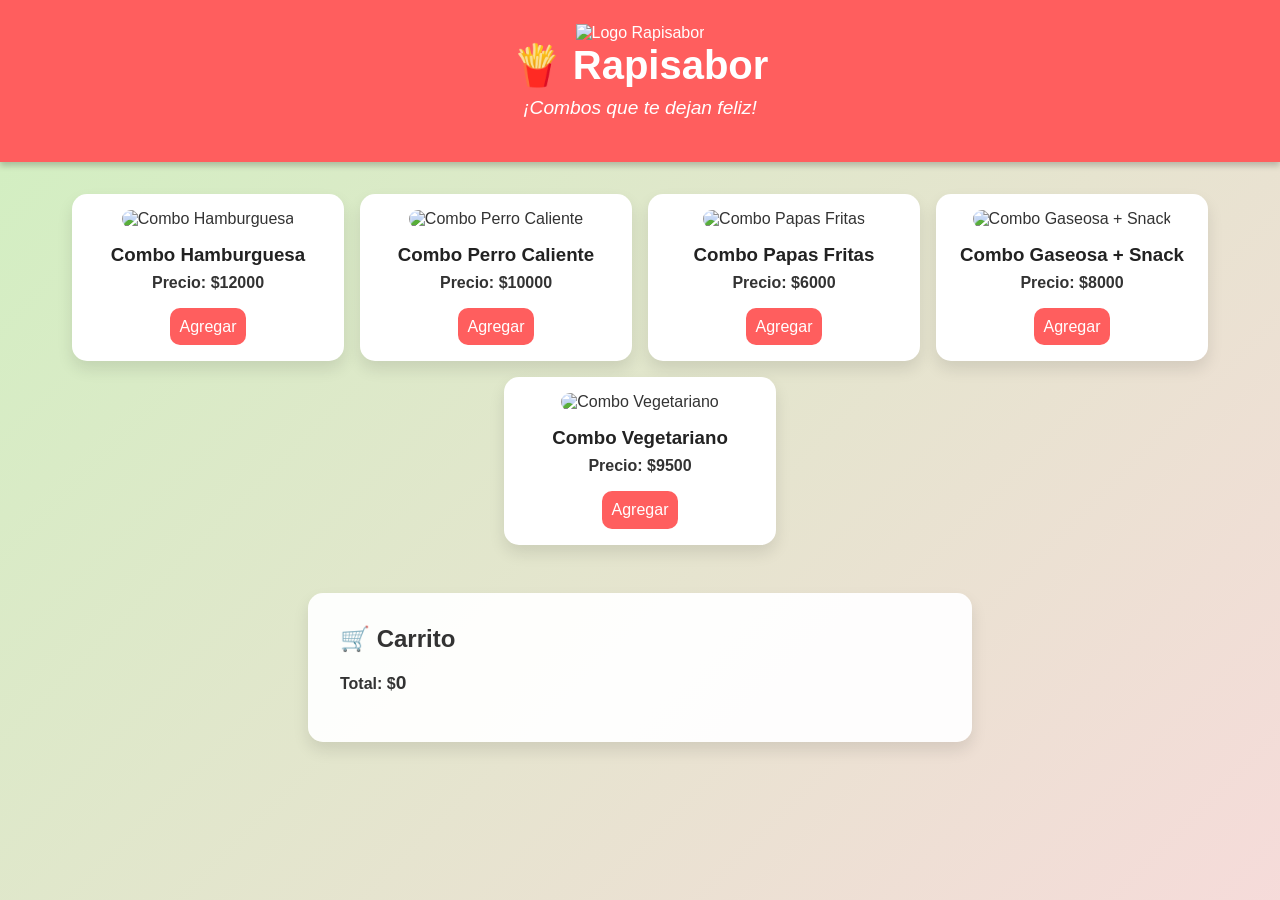
==== index.html @ d934a64f "Add files via upload" ====
<!DOCTYPE html>
<html lang="es">
<head>
  <meta charset="UTF-8" />
  <meta name="viewport" content="width=device-width, initial-scale=1.0" />
  <title>Rapisabor - Comidas Rápidas</title>
  <link rel="stylesheet" href="styles.css" />
</head>
<body>

  <header>
    <img src="https://assets.onecompiler.app/43ftuv7vk/43ftuyhb4/mmm.jpg" alt="Logo Rapisabor" class="logo" title="Mmm... combos 😋" />
    <h1>🍟 Rapisabor</h1>
    <p>¡Combos que te dejan feliz!</p>
  </header>

  <section class="menu" id="menu"></section>

  <section class="cart">
    <h2>🛒 Carrito</h2>
    <ul id="cart-items"></ul>
    <p><strong>Total: $<span id="total">0</span></strong></p>
  </section>

  <audio id="homeroSound" src="sounds/homero.mp3" preload="auto"></audio>
  <script src="script.js"></script>

</body>
</html>
---- styles.css ----
/* Fondo animado */
body {
  font-family: 'Segoe UI', sans-serif;
  margin: 0;
  background: linear-gradient(-45deg, #ffe6e6, #fff0cc, #ffd6e0, #d0f0c0);
  background-size: 400% 400%;
  animation: moverFondo 15s ease infinite;
  color: #333;
}

@keyframes moverFondo {
  0% { background-position: 0% 50%; }
  50% { background-position: 100% 50%; }
  100% { background-position: 0% 50%; }
}

header {
  background: #ff5e5e;
  color: white;
  text-align: center;
  padding: 1.5rem;
  box-shadow: 0 4px 6px rgba(0,0,0,0.2);
}

header h1 {
  margin: 0;
  font-size: 2.5rem;
}

header p {
  margin-top: 0.5rem;
  font-style: italic;
  font-size: 1.2rem;
}

/* Logo con animación */
.logo {
  width: 80px;
  height: 80px;
  object-fit: contain;
  animation: rebotar 2s infinite ease-in-out;
}

@keyframes rebotar {
  0%, 100% { transform: translateY(0); }
  50% { transform: translateY(-10px); }
}

.menu {
  display: flex;
  flex-wrap: wrap;
  justify-content: center;
  padding: 2rem;
  gap: 1rem;
}

.item {
  background: #fff;
  border-radius: 15px;
  width: 240px;
  text-align: center;
  padding: 1rem;
  box-shadow: 0 8px 16px rgba(0,0,0,0.1);
  transition: transform 0.3s ease, box-shadow 0.3s ease;
}

.item:hover {
  transform: translateY(-5px);
  box-shadow: 0 12px 24px rgba(0,0,0,0.15);
}

.item img {
  width: 100%;
  height: 140px;
  object-fit: cover;
  border-radius: 10px;
  margin-bottom: 0.5rem;
}

.item h3 {
  margin: 0.5rem 0;
  color: #222;
}

.item p {
  margin: 0.5rem 0 1rem;
  font-weight: bold;
}

.item button {
  background-color: #ff5e5e;
  color: white;
  border: none;
  padding: 0.6rem;
  border-radius: 10px;
  cursor: pointer;
  font-size: 1rem;
  transition: background-color 0.3s ease;
}

.item button:hover {
  background-color: #ff3333;
}

.cart {
  padding: 2rem;
  background-color: rgba(255, 255, 255, 0.95);
  margin: 1rem auto;
  border-radius: 15px;
  box-shadow: 0 8px 16px rgba(0,0,0,0.1);
  max-width: 600px;
}

.cart h2 {
  margin-top: 0;
}

.cart ul {
  list-style: none;
  padding: 0;
}

.cart li {
  display: flex;
  justify-content: space-between;
  align-items: center;
  margin-bottom: 0.5rem;
  padding: 0.4rem;
  background-color: #f8f8f8;
  border-radius: 6px;
}

.remove-btn {
  background-color: #aaa;
  color: white;
  border: none;
  padding: 4px 10px;
  border-radius: 6px;
  cursor: pointer;
  font-size: 0.85rem;
  transition: background-color 0.2s ease;
}

.remove-btn:hover {
  background-color: #777;
}

#total {
  font-size: 1.2rem;
}
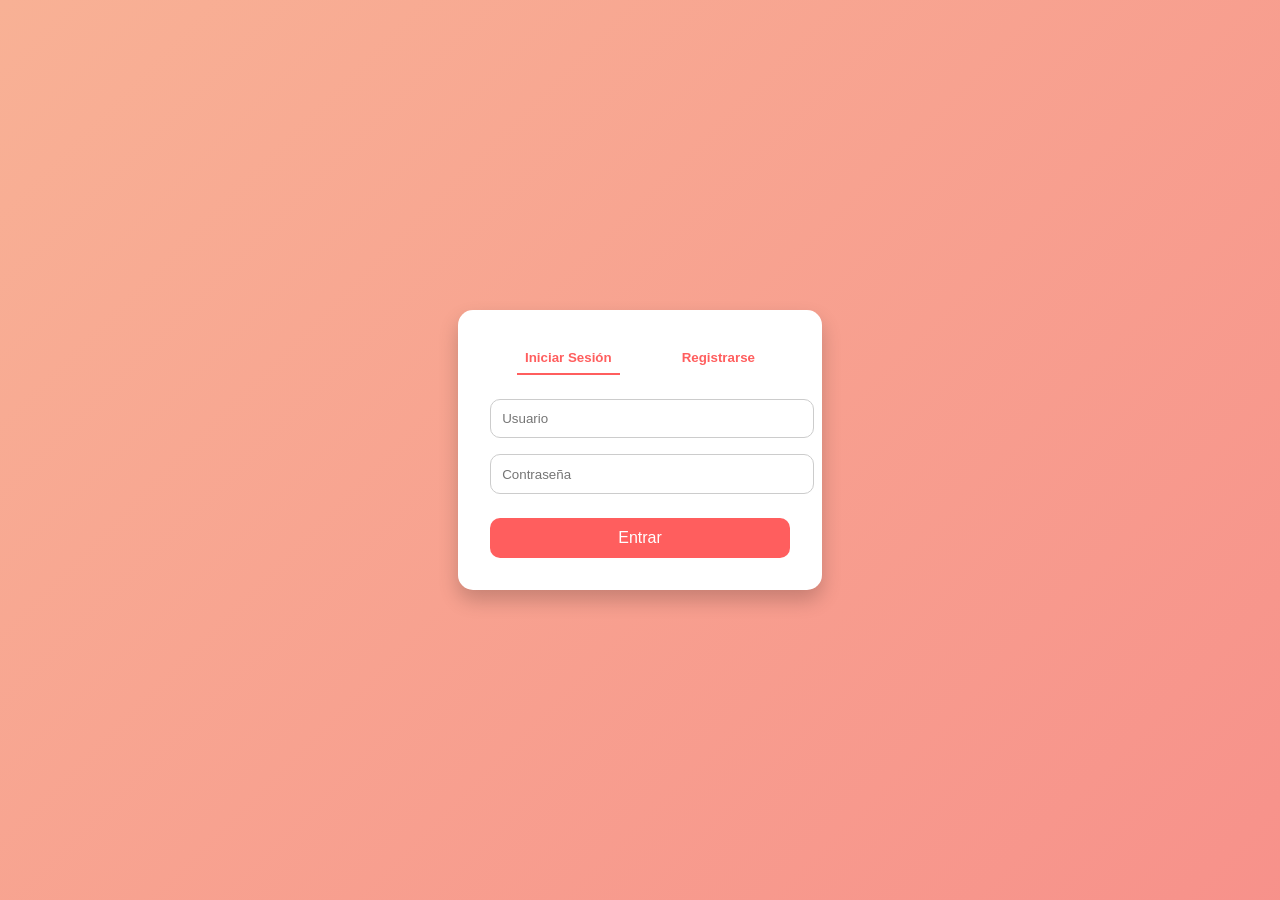
==== commit b804ed19: "index.html" ====
--- a/index.html
+++ b/index.html
@@ -2,28 +2,146 @@
 <html lang="es">
 <head>
   <meta charset="UTF-8" />
-  <meta name="viewport" content="width=device-width, initial-scale=1.0" />
-  <title>Rapisabor - Comidas Rápidas</title>
-  <link rel="stylesheet" href="styles.css" />
+  <meta name="viewport" content="width=device-width, initial-scale=1.0"/>
+  <title>Login - Rapisabor</title>
+  <link rel="stylesheet" href="styles.css">
+  <style>
+    body {
+      display: flex;
+      justify-content: center;
+      align-items: center;
+      height: 100vh;
+      background: linear-gradient(135deg, #f8b195, #f67280, #c06c84);
+      background-size: 400% 400%;
+      animation: bg 15s ease infinite;
+      font-family: Arial, sans-serif;
+    }
+    @keyframes bg {
+      0% {background-position: 0% 50%;}
+      50% {background-position: 100% 50%;}
+      100% {background-position: 0% 50%;}
+    }
+    .container {
+      background: white;
+      padding: 2rem;
+      border-radius: 15px;
+      box-shadow: 0 10px 20px rgba(0,0,0,0.2);
+      text-align: center;
+      width: 300px;
+    }
+    .tabs {
+      display: flex;
+      justify-content: space-around;
+      margin-bottom: 1rem;
+    }
+    .tabs button {
+      background: none;
+      border: none;
+      font-weight: bold;
+      cursor: pointer;
+      padding: 0.5rem;
+      color: #ff5e5e;
+      border-bottom: 2px solid transparent;
+    }
+    .tabs button.active {
+      border-bottom: 2px solid #ff5e5e;
+    }
+    input[type="text"], input[type="password"] {
+      width: 100%;
+      padding: 0.7rem;
+      margin: 0.5rem 0;
+      border: 1px solid #ccc;
+      border-radius: 10px;
+    }
+    button.submit-btn {
+      background-color: #ff5e5e;
+      color: white;
+      padding: 0.7rem 1.5rem;
+      border: none;
+      border-radius: 10px;
+      cursor: pointer;
+      font-size: 1rem;
+      width: 100%;
+      margin-top: 1rem;
+    }
+    button.submit-btn:hover {
+      background-color: #e14e4e;
+    }
+  </style>
 </head>
 <body>
+  <div class="container">
+    <div class="tabs">
+      <button id="loginTab" class="active">Iniciar Sesión</button>
+      <button id="registerTab">Registrarse</button>
+    </div>
 
-  <header>
-    <img src="https://assets.onecompiler.app/43ftuv7vk/43ftuyhb4/mmm.jpg" alt="Logo Rapisabor" class="logo" title="Mmm... combos 😋" />
-    <h1>🍟 Rapisabor</h1>
-    <p>¡Combos que te dejan feliz!</p>
-  </header>
+    <div id="loginForm">
+      <input type="text" id="loginUsername" placeholder="Usuario" required><br>
+      <input type="password" id="loginPassword" placeholder="Contraseña" required><br>
+      <button class="submit-btn" onclick="login()">Entrar</button>
+    </div>
 
-  <section class="menu" id="menu"></section>
+    <div id="registerForm" style="display: none;">
+      <input type="text" id="registerUsername" placeholder="Nuevo Usuario" required><br>
+      <input type="password" id="registerPassword" placeholder="Nueva Contraseña" required><br>
+      <button class="submit-btn" onclick="register()">Registrar</button>
+    </div>
+  </div>
 
-  <section class="cart">
-    <h2>🛒 Carrito</h2>
-    <ul id="cart-items"></ul>
-    <p><strong>Total: $<span id="total">0</span></strong></p>
-  </section>
+  <script>
+    const loginTab = document.getElementById('loginTab');
+    const registerTab = document.getElementById('registerTab');
+    const loginForm = document.getElementById('loginForm');
+    const registerForm = document.getElementById('registerForm');
 
-  <audio id="homeroSound" src="sounds/homero.mp3" preload="auto"></audio>
-  <script src="script.js"></script>
+    loginTab.onclick = () => {
+      loginTab.classList.add('active');
+      registerTab.classList.remove('active');
+      loginForm.style.display = 'block';
+      registerForm.style.display = 'none';
+    };
 
+    registerTab.onclick = () => {
+      registerTab.classList.add('active');
+      loginTab.classList.remove('active');
+      registerForm.style.display = 'block';
+      loginForm.style.display = 'none';
+    };
+
+    function register() {
+      const username = document.getElementById('registerUsername').value;
+      const password = document.getElementById('registerPassword').value;
+
+      if (!username || !password) {
+        alert("Por favor completa todos los campos.");
+        return;
+      }
+
+      const users = JSON.parse(localStorage.getItem('users') || '{}');
+
+      if (users[username]) {
+        alert("Este usuario ya existe.");
+      } else {
+        users[username] = password;
+        localStorage.setItem('users', JSON.stringify(users));
+        alert("Registro exitoso. Ahora puedes iniciar sesión.");
+        loginTab.click();
+      }
+    }
+
+    function login() {
+      const username = document.getElementById('loginUsername').value;
+      const password = document.getElementById('loginPassword').value;
+
+      const users = JSON.parse(localStorage.getItem('users') || '{}');
+
+      if (users[username] === password || (username === 'admin' && password === '1234')) {
+        window.location.href = 'index.html';
+      } else {
+        alert('Usuario o contraseña incorrectos.');
+      }
+    }
+  </script>
 </body>
 </html>
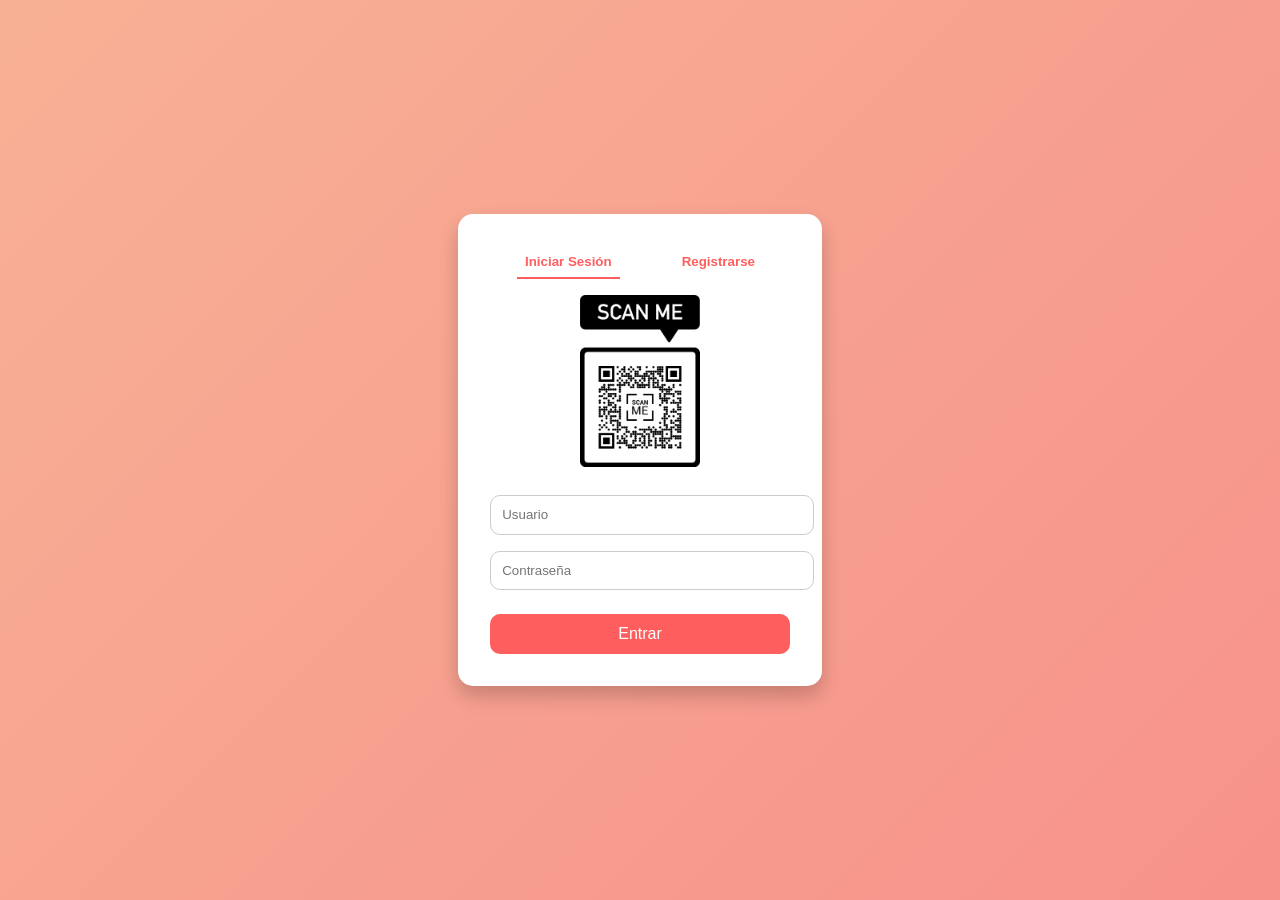
==== commit 2296c756: "index.html" ====
--- a/index.html
+++ b/index.html
@@ -3,7 +3,7 @@
 <head>
   <meta charset="UTF-8" />
   <meta name="viewport" content="width=device-width, initial-scale=1.0"/>
-  <title>Login - Rapisabor</title>
+  <title>Index - Rapisabor</title>
   <link rel="stylesheet" href="styles.css">
   <style>
     body {
@@ -72,14 +72,14 @@
 <body>
   <div class="container">
     <div class="tabs">
-      <button id="loginTab" class="active">Iniciar Sesión</button>
+      <button id="IndexTab" class="active">Iniciar Sesión</button>
       <button id="registerTab">Registrarse</button>
     </div>
-
-    <div id="loginForm">
-      <input type="text" id="loginUsername" placeholder="Usuario" required><br>
-      <input type="password" id="loginPassword" placeholder="Contraseña" required><br>
-      <button class="submit-btn" onclick="login()">Entrar</button>
+<img src="frame.png" alt="Logo Rapisabor" style="width:120px; margin-bottom: 1rem;">
+    <div id="IndexForm">
+      <input type="text" id="IndexUsername" placeholder="Usuario" required><br>
+      <input type="password" id="IndexPassword" placeholder="Contraseña" required><br>
+      <button class="submit-btn" onclick="Index()">Entrar</button>
     </div>
 
     <div id="registerForm" style="display: none;">
@@ -90,23 +90,23 @@
   </div>
 
   <script>
-    const loginTab = document.getElementById('loginTab');
+    const IndexTab = document.getElementById('IndexTab');
     const registerTab = document.getElementById('registerTab');
-    const loginForm = document.getElementById('loginForm');
+    const IndexForm = document.getElementById('IndexForm');
     const registerForm = document.getElementById('registerForm');
 
-    loginTab.onclick = () => {
-      loginTab.classList.add('active');
+    IndexTab.onclick = () => {
+      IndexTab.classList.add('active');
       registerTab.classList.remove('active');
-      loginForm.style.display = 'block';
+      IndexForm.style.display = 'block';
       registerForm.style.display = 'none';
     };
 
     registerTab.onclick = () => {
       registerTab.classList.add('active');
-      loginTab.classList.remove('active');
+      IndexTab.classList.remove('active');
       registerForm.style.display = 'block';
-      loginForm.style.display = 'none';
+      IndexForm.style.display = 'none';
     };
 
     function register() {
@@ -126,18 +126,18 @@
         users[username] = password;
         localStorage.setItem('users', JSON.stringify(users));
         alert("Registro exitoso. Ahora puedes iniciar sesión.");
-        loginTab.click();
+        IndexTab.click();
       }
     }
 
-    function login() {
-      const username = document.getElementById('loginUsername').value;
-      const password = document.getElementById('loginPassword').value;
+    function Index() {
+      const username = document.getElementById('IndexUsername').value;
+      const password = document.getElementById('IndexPassword').value;
 
       const users = JSON.parse(localStorage.getItem('users') || '{}');
 
       if (users[username] === password || (username === 'admin' && password === '1234')) {
-        window.location.href = 'index.html';
+        window.location.href = 'login.html';
       } else {
         alert('Usuario o contraseña incorrectos.');
       }
